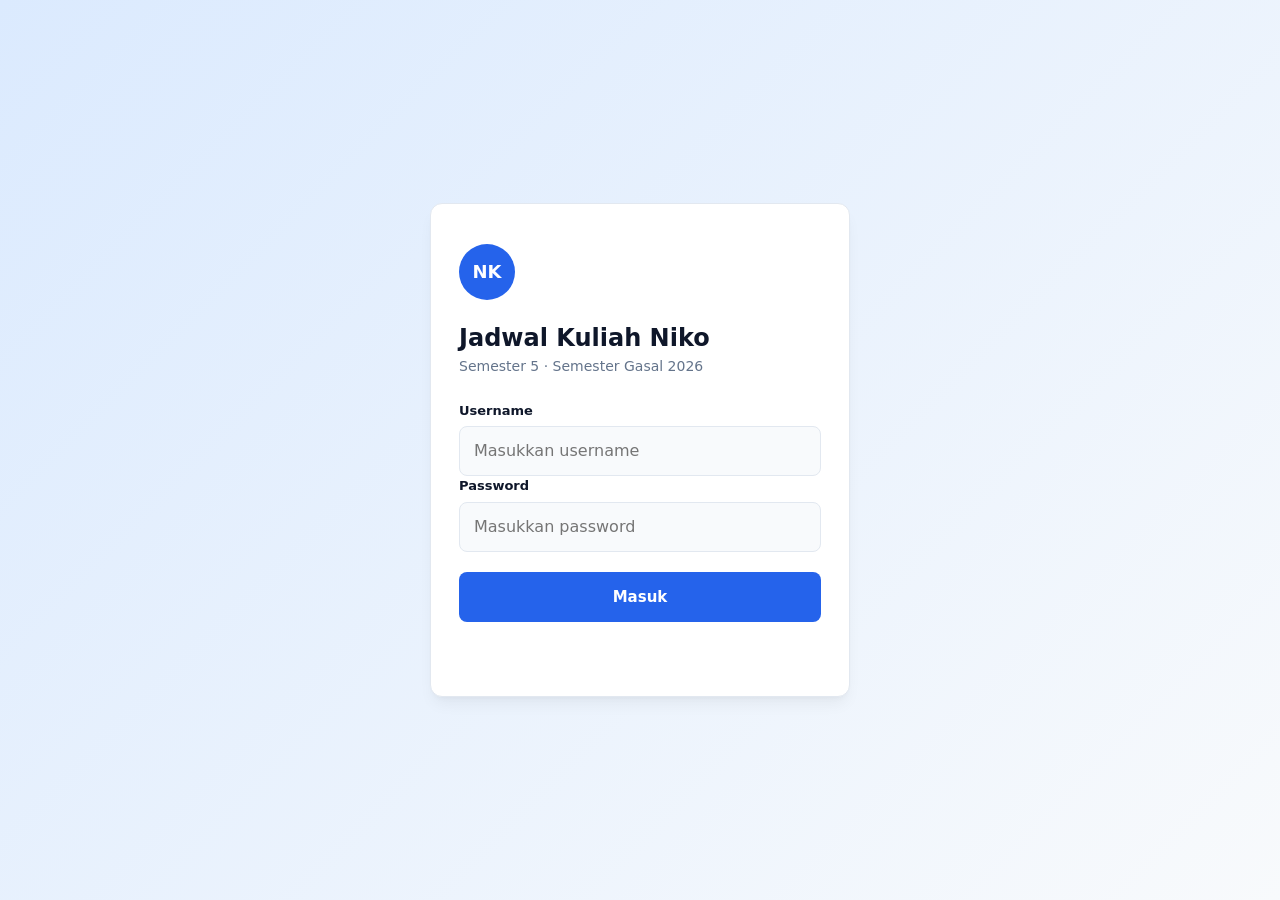
==== pages/dashboard.html @ 42f961af "Initial JadwalKuliah" ====
<!DOCTYPE html>
<html lang="id">
<head>
  <meta charset="UTF-8">
  <meta name="viewport" content="width=device-width, initial-scale=1.0">
  <title>Beranda - Jadwal Kuliah Niko</title>
  <link rel="stylesheet" href="../css/style.css">
</head>
<body>
  <header class="mobile-header">
    <div class="brand">Jadwal Kuliah Niko</div>
    <button class="menu-btn" id="menuBtn" type="button" aria-label="Buka menu navigasi" aria-controls="sidebar" aria-expanded="false">Menu</button>
  </header>
  <div class="app-shell">
    <aside class="sidebar" id="sidebar" aria-label="Navigasi utama">
      <div class="brand">Jadwal Kuliah Niko</div>
      <nav>
        <a class="nav-link active" href="dashboard.html">Beranda</a>
        <a class="nav-link" href="jadwal.html">Jadwal</a>
        <a class="nav-link" href="matakuliah.html">Mata Kuliah</a>
        <a class="nav-link" href="profil.html">Profil</a>
      </nav>
      <div class="sidebar-footer">
        <button class="dark-toggle" id="darkToggle" type="button" aria-label="Aktifkan atau matikan dark mode">
          <span>Dark Mode</span>
          <div class="toggle-track"><div class="toggle-thumb"></div></div>
        </button>
        <button class="nav-link logout-link" data-logout>Logout</button>
      </div>
    </aside>
    <main class="content">
      <header class="topbar">
        <div>
          <h1>Selamat Datang, Nikolaus</h1>
          <p id="todayDate">Memuat tanggal...</p>
          <p id="liveClock" class="clock"></p>
        </div>
        <div class="avatar">NK</div>
      </header>

      <section class="dashboard-profile">
        <img class="dashboard-profile-photo" src="../assets/img/profile.jpg" alt="Foto profil Nikolaus Kuai">
        <div class="dashboard-profile-info">
          <p class="profile-kicker">Profil Mahasiswa</p>
          <h2>Nikolaus Kuai</h2>
          <p>241110056 · Informatika</p>
          <p>Fakultas Teknologi Informasi · Kelas 12D</p>
        </div>
        <a class="profile-link" href="profil.html">Lihat profil</a>
      </section>

      <section class="stats">
        <div class="stat"><strong>Nikolaus Kuai</strong><span>Nama</span></div>
        <div class="stat"><strong>5</strong><span>Semester</span></div>
        <div class="stat"><strong>12D</strong><span>Kelas</span></div>
        <div class="stat"><strong>8</strong><span>Total Mata Kuliah</span></div>
        <div class="stat"><strong>21</strong><span>Total SKS</span></div>
      </section>

      <section class="schedule-table-section">
        <div class="section-heading">
          <div>
            <h2>Jadwal Kuliah Semester 5</h2>
            <p class="section-caption">Delapan mata kuliah · Total 21 SKS</p>
          </div>
          <a class="text-link" href="jadwal.html">Lihat jadwal</a>
        </div>
        <div class="table-wrapper">
          <table class="schedule-table">
            <caption class="sr-only">Jadwal kuliah semester 5 Nikolaus Kuai</caption>
            <thead>
              <tr>
                <th scope="col">Hari</th>
                <th scope="col">Jam</th>
                <th scope="col">Kode</th>
                <th scope="col">Mata Kuliah</th>
                <th scope="col">SKS</th>
                <th scope="col">Kelas</th>
                <th scope="col">Ruang</th>
              </tr>
            </thead>
            <tbody>
              <tr><td>Senin</td><td>09:31 - 12:00</td><td>INF26052</td><td>Logika Fuzzy</td><td>3</td><td>12D</td><td>F204</td></tr>
              <tr><td>Selasa</td><td>12:01 - 14:30</td><td>INF26053</td><td>Analisis dan Perancangan Sistem</td><td>3</td><td>12D</td><td>MKRT-104</td></tr>
              <tr><td>Rabu</td><td>09:31 - 12:00</td><td>INF26035</td><td>Kalkulus</td><td>3</td><td>12D</td><td>F206</td></tr>
              <tr><td>Rabu</td><td>12:01 - 14:30</td><td>INF26054</td><td>Komputer Grafik</td><td>3</td><td>12D</td><td>F206</td></tr>
              <tr><td>Rabu</td><td>15:21 - 17:00</td><td>FTI26022</td><td>Komputer dan Masyarakat</td><td>2</td><td>12D</td><td>MKRT-206</td></tr>
              <tr><td>Kamis</td><td>07:51 - 09:30</td><td>INF26055</td><td>Metodologi Riset Teknologi Informasi</td><td>2</td><td>12D</td><td>MKRT-301</td></tr>
              <tr><td>Kamis</td><td>15:21 - 17:00</td><td>INF26042</td><td>Sistem Operasi</td><td>2</td><td>12D</td><td>MKRT-301</td></tr>
              <tr><td>Jumat</td><td>14:31 - 17:00</td><td>INF26056</td><td>Deep Learning</td><td>3</td><td>12D</td><td>MKRT-301</td></tr>
            </tbody>
          </table>
        </div>
      </section>

      <section>
        <div class="section-heading"><h2>Jadwal Hari Ini</h2></div>
        <div id="todaySchedule"></div>
      </section>

      <section class="dashboard-next-section">
        <div class="section-heading"><h2>Kuliah Berikutnya</h2></div>
        <div id="nextClass"></div>
      </section>
    </main>
  </div>
  <div class="overlay" id="overlay"></div>
  <nav class="bottom-nav" aria-label="Navigasi mobile">
    <div class="bottom-nav-inner">
      <a href="dashboard.html" class="active"><span>Beranda</span></a>
      <a href="jadwal.html"><span>Jadwal</span></a>
      <a href="matakuliah.html"><span>Matkul</span></a>
      <a href="profil.html"><span>Profil</span></a>
    </div>
  </nav>
  <script src="../js/app.js"></script>
  <script src="../js/jadwal.js"></script>
  <script>
    initPage('dashboard');
    renderDashboard();
  </script>
</body>
</html>
---- css/style.css ----
:root {
  --primary: #2563eb;
  --primary-dark: #1d4ed8;
  --primary-light: #dbeafe;
  --bg: #f8fafc;
  --surface: #ffffff;
  --text: #0f172a;
  --text-muted: #64748b;
  --border: #e2e8f0;
  --shadow: 0 4px 6px -1px rgba(0,0,0,.05), 0 2px 4px -2px rgba(0,0,0,.05);
  --shadow-lg: 0 10px 15px -3px rgba(0,0,0,.05), 0 4px 6px -4px rgba(0,0,0,.05);
  --radius: 12px;
  --radius-sm: 8px;
}

body.dark {
  --bg: #0f172a;
  --surface: #1e293b;
  --text: #f1f5f9;
  --text-muted: #94a3b8;
  --border: #334155;
  --shadow: 0 4px 6px -1px rgba(0,0,0,.3);
  --shadow-lg: 0 10px 15px -3px rgba(0,0,0,.3);
}

* { box-sizing: border-box; margin: 0; padding: 0; }
html { overflow-x: hidden; }
body { font-family: system-ui, -apple-system, 'Segoe UI', Roboto, sans-serif; background: var(--bg); color: var(--text); line-height: 1.5; transition: background .3s, color .3s; }
a { color: inherit; text-decoration: none; }
button { font: inherit; cursor: pointer; border: none; background: none; }
input { font: inherit; }
img { max-width: 100%; }
:focus-visible { outline: 3px solid var(--primary); outline-offset: 3px; }
.sr-only { position: absolute; width: 1px; height: 1px; padding: 0; margin: -1px; overflow: hidden; clip: rect(0, 0, 0, 0); white-space: nowrap; border: 0; }

.login-page { min-height: 100vh; display: grid; place-items: center; padding: 24px; background: linear-gradient(135deg, var(--primary-light), var(--bg)); }
.login-shell { width: min(420px, 100%); }
.login-card { background: var(--surface); padding: 40px 28px; border-radius: var(--radius); box-shadow: var(--shadow-lg); border: 1px solid var(--border); }
.brand-mark { width: 56px; height: 56px; display: grid; place-items: center; margin-bottom: 20px; background: var(--primary); color: white; border-radius: 50%; font-weight: 700; font-size: 18px; }
.login-card h2 { font-size: 28px; font-weight: 600; margin-bottom: 6px; }
.login-card .muted { color: var(--text-muted); font-size: 14px; margin-bottom: 24px; }
.login-card label { display: block; font-size: 13px; font-weight: 600; margin-bottom: 6px; color: var(--text); }
.login-card input { width: 100%; padding: 12px 14px; border: 1px solid var(--border); border-radius: var(--radius-sm); background: var(--bg); color: var(--text); outline: none; transition: border-color .2s, box-shadow .2s; }
.login-card input:focus { border-color: var(--primary); box-shadow: 0 0 0 3px rgba(37,99,235,.15); }
.button-primary { width: 100%; margin-top: 20px; padding: 14px; background: var(--primary); color: white; border-radius: var(--radius-sm); font-weight: 600; font-size: 15px; transition: background .2s; }
.button-primary:hover { background: var(--primary-dark); }
.form-message { min-height: 20px; margin-top: 14px; font-size: 13px; text-align: center; }

.app-shell { min-height: 100vh; display: block; }
.sidebar { display: flex; flex-direction: column; padding: 24px 16px; background: var(--primary-dark); color: white; position: fixed; inset: 0 auto 0 0; width: 260px; z-index: 100; transform: translateX(0); transition: transform .3s; }
.sidebar.open { transform: translateX(0); }
.sidebar .brand { font-size: 20px; font-weight: 700; margin-bottom: 32px; padding: 0 12px; }
.sidebar nav { display: grid; gap: 4px; flex: 1; }
.nav-link { display: flex; align-items: center; gap: 10px; padding: 12px 14px; border-radius: var(--radius-sm); color: rgba(255,255,255,.75); font-size: 14px; font-weight: 500; transition: background .2s, color .2s; }
.nav-link:hover, .nav-link.active { background: rgba(255,255,255,.2); color: white; }
.sidebar-footer { padding: 14px 12px; border-top: 1px solid rgba(255,255,255,.2); font-size: 12px; color: rgba(255,255,255,.82); }
.sidebar-footer button { color: rgba(255,255,255,.75); font-size: 14px; text-align: left; padding: 0; }
.sidebar-footer button:hover { color: white; }
.logout-link { margin-top: 10px; }

.mobile-header { display: none; align-items: center; justify-content: space-between; padding: 16px 20px; background: var(--primary-dark); color: white; position: sticky; top: 0; z-index: 90; }
.mobile-header .brand { font-weight: 700; font-size: 16px; }
.menu-btn { color: white; font-size: 16px; font-weight: 600; padding: 8px 10px; border: 1px solid rgba(255,255,255,.35); border-radius: var(--radius-sm); }

.bottom-nav { display: none; position: fixed; bottom: 0; left: 0; right: 0; background: var(--surface); border-top: 1px solid var(--border); z-index: 90; padding: 8px 0 calc(8px + env(safe-area-inset-bottom)); }
.bottom-nav-inner { display: flex; justify-content: space-around; }
.bottom-nav a { display: flex; flex-direction: column; align-items: center; gap: 2px; padding: 6px 10px; color: var(--text-muted); font-size: 11px; font-weight: 500; border-radius: var(--radius-sm); transition: color .2s; }
.bottom-nav a.active, .bottom-nav a:hover { color: var(--primary); }
.bottom-nav .icon { font-size: 20px; line-height: 1; }

.content { width: calc(100% - 260px); max-width: 1240px; margin: 0 0 0 260px; padding: 32px clamp(20px, 4vw, 48px) 100px; }
.topbar { display: flex; justify-content: space-between; align-items: flex-start; margin-bottom: 28px; gap: 16px; }
.topbar h1 { font-size: clamp(26px, 3vw, 40px); font-weight: 700; line-height: 1.2; overflow-wrap: anywhere; }
.topbar p { color: var(--text-muted); font-size: 14px; margin-top: 4px; }
.avatar { width: 40px; height: 40px; display: grid; place-items: center; background: var(--primary); color: white; border-radius: 50%; font-weight: 600; font-size: 13px; flex-shrink: 0; }

.stats { display: grid; grid-template-columns: repeat(2, 1fr); gap: 12px; margin-bottom: 28px; }
.stat { padding: 20px; background: var(--surface); border-radius: var(--radius); border: 1px solid var(--border); box-shadow: var(--shadow); }
.stat strong { display: block; font-size: 28px; font-weight: 700; color: var(--primary); }
.stat span { font-size: 13px; color: var(--text-muted); margin-top: 2px; }

.dashboard-profile { display: grid; grid-template-columns: 88px 1fr auto; gap: 18px; align-items: center; padding: 20px; margin-bottom: 20px; background: linear-gradient(110deg, var(--surface), var(--primary-light)); border: 1px solid var(--border); border-radius: var(--radius); box-shadow: var(--shadow); }
.dashboard-profile-photo { width: 88px; height: 88px; border: 3px solid var(--surface); border-radius: 50%; object-fit: cover; box-shadow: var(--shadow); }
.dashboard-profile-info h2 { margin: 2px 0 5px; font-size: 24px; }
.dashboard-profile-info p { color: var(--text-muted); font-size: 13px; }
.dashboard-profile-info .profile-kicker { color: var(--primary); font-size: 11px; font-weight: 700; letter-spacing: .08em; text-transform: uppercase; }
.profile-link, .text-link { color: var(--primary); font-size: 13px; font-weight: 700; }
.profile-link:hover, .text-link:hover { color: var(--primary-dark); text-decoration: underline; }
.schedule-table-section { margin-bottom: 30px; }
.section-caption { margin-top: 4px; color: var(--text-muted); font-size: 13px; }
.table-wrapper { overflow-x: auto; background: var(--surface); border: 1px solid var(--border); border-radius: var(--radius); box-shadow: var(--shadow); }
.schedule-table { width: 100%; min-width: 780px; border-collapse: collapse; text-align: left; }
.schedule-table th, .schedule-table td { padding: 14px 16px; border-bottom: 1px solid var(--border); font-size: 13px; white-space: nowrap; }
.schedule-table th { color: var(--text-muted); background: var(--bg); font-size: 11px; letter-spacing: .05em; text-transform: uppercase; }
.schedule-table td:first-child, .schedule-table td:nth-child(4) { color: var(--text); font-weight: 600; }
.schedule-table td:nth-child(3) { color: var(--primary); font-weight: 600; }
.schedule-table tbody tr:last-child td { border-bottom: 0; }
.schedule-table tbody tr:hover { background: var(--primary-light); }

.section-heading { display: flex; justify-content: space-between; align-items: center; margin-bottom: 14px; }
.section-heading h2 { font-size: 22px; font-weight: 700; }
.section-heading .date { font-size: 13px; color: var(--text-muted); }

.schedule-list { display: grid; gap: 10px; margin-bottom: 28px; }
.schedule-row { display: grid; grid-template-columns: 80px 1fr auto; gap: 14px; align-items: center; padding: 16px; background: var(--surface); border-radius: var(--radius); border: 1px solid var(--border); border-left: 4px solid var(--primary); }
.schedule-row .time { font-size: 12px; font-weight: 600; color: var(--text-muted); }
.schedule-row h3 { font-size: 16px; font-weight: 600; margin-bottom: 2px; }
.schedule-row p { font-size: 13px; color: var(--text-muted); }
.badge { padding: 5px 10px; border-radius: 20px; font-size: 11px; font-weight: 600; background: var(--primary-light); color: var(--primary); white-space: nowrap; }

.next-class { background: var(--surface); border-radius: var(--radius); border: 1px solid var(--border); padding: 20px; box-shadow: var(--shadow); }
.next-class h3 { font-size: 16px; font-weight: 600; margin-bottom: 12px; }
.next-class-item { display: flex; flex-direction: column; gap: 6px; }
.next-class-item .name { font-size: 18px; font-weight: 700; }
.next-class-item .meta { font-size: 14px; color: var(--text-muted); }
.next-class-item .countdown { font-size: 24px; font-weight: 700; color: var(--primary); margin-top: 8px; }
.no-class { text-align: center; padding: 32px; color: var(--text-muted); font-size: 15px; }

.course-grid { display: grid; grid-template-columns: repeat(auto-fill, minmax(260px, 1fr)); gap: 14px; }
.course-card { padding: 20px; background: var(--surface); border-radius: var(--radius); border: 1px solid var(--border); border-bottom: 3px solid var(--primary); box-shadow: var(--shadow); transition: transform .2s, box-shadow .2s; }
.course-card:hover { transform: translateY(-2px); box-shadow: var(--shadow-lg); }
.course-card h3 { font-size: 16px; font-weight: 600; margin-bottom: 12px; }
.course-card p { font-size: 13px; color: var(--text-muted); margin-bottom: 4px; }
.course-card .code { display: inline-block; font-size: 11px; font-weight: 600; padding: 3px 8px; border-radius: 4px; background: var(--primary-light); color: var(--primary); margin-bottom: 10px; }
.course-card .sks { font-weight: 600; color: var(--text); }

.filter-bar { display: flex; gap: 8px; flex-wrap: wrap; margin-bottom: 20px; }
.filter-btn { padding: 8px 16px; border-radius: 20px; font-size: 13px; font-weight: 600; background: var(--surface); border: 1px solid var(--border); color: var(--text-muted); transition: all .2s; }
.filter-btn.active { background: var(--primary); color: white; border-color: var(--primary); }
.filter-btn:hover:not(.active) { border-color: var(--primary); color: var(--primary); }

.profile-panel { display: grid; grid-template-columns: 1fr; gap: 20px; background: var(--surface); border-radius: var(--radius); border: 1px solid var(--border); padding: 24px; box-shadow: var(--shadow); }
.profile-photo { width: 120px; height: 120px; border-radius: 50%; object-fit: cover; margin: 0 auto; display: block; border: 3px solid var(--primary-light); }
.profile-panel h2 { text-align: center; font-size: 22px; font-weight: 700; margin-bottom: 20px; }
.profile-details { display: grid; grid-template-columns: repeat(2, 1fr); gap: 16px; }
.profile-details > div { padding: 12px; background: var(--bg); border-radius: var(--radius-sm); }
.profile-details strong { display: block; font-size: 11px; font-weight: 600; text-transform: uppercase; letter-spacing: .04em; color: var(--text-muted); margin-bottom: 4px; }
.profile-details span { font-size: 14px; font-weight: 500; }

.dark-toggle { position: relative; display: flex; align-items: center; gap: 8px; font-size: 13px; color: rgba(255,255,255,.9); padding: 8px 12px; border-radius: var(--radius-sm); cursor: pointer; width: 100%; text-align: left; }
.dark-toggle:hover { background: rgba(255,255,255,.08); color: white; }
.toggle-track { width: 36px; height: 20px; background: rgba(255,255,255,.2); border-radius: 20px; position: relative; transition: background .2s; }
.toggle-thumb { width: 16px; height: 16px; background: white; border-radius: 50%; position: absolute; top: 2px; left: 2px; transition: transform .2s; }
.dark .toggle-track { background: rgba(0,0,0,.3); }
.dark .toggle-thumb { transform: translateX(16px); }

.overlay { display: none; position: fixed; inset: 0; background: rgba(0,0,0,.4); z-index: 95; }
.overlay.active { display: block; }

.dashboard-grid { display: grid; grid-template-columns: minmax(0, 1.35fr) minmax(260px, .65fr); gap: 24px; align-items: start; }
.dashboard-next-section { margin-top: 28px; }
.clock { color: var(--primary) !important; font-size: 13px !important; margin-top: 2px !important; }
.schedule-card { padding: 18px; background: var(--surface); border: 1px solid var(--border); border-left: 4px solid var(--primary); border-radius: var(--radius); box-shadow: var(--shadow); }
.schedule-card-top { display: flex; justify-content: space-between; gap: 12px; margin-bottom: 12px; }
.day-label, .course-code { color: var(--primary); font-size: 12px; font-weight: 700; }
.schedule-card h3 { margin-bottom: 8px; font-size: 18px; }
.schedule-meta { display: flex; flex-wrap: wrap; gap: 8px 14px; margin-top: 14px; color: var(--text-muted); font-size: 12px; }
.schedule-meta span + span { border-left: 1px solid var(--border); padding-left: 14px; }
.next-class h2 { margin-bottom: 18px; font-size: 22px; }
.profile-panel .profile-photo { background: var(--surface); }

@media (prefers-reduced-motion: reduce) {
  *, *::before, *::after { scroll-behavior: auto !important; transition-duration: .01ms !important; animation-duration: .01ms !important; animation-iteration-count: 1 !important; }
}

@media (max-width: 768px) {
  .app-shell { display: block; }
  .sidebar { transform: translateX(-100%); }
  .sidebar.open { transform: translateX(0); }
  .mobile-header { display: flex; }
  .bottom-nav { display: block; }
  .content { width: 100%; margin: 0; padding: 24px 16px 100px; }
  .topbar { margin-bottom: 22px; }
  .topbar h1 { max-width: calc(100vw - 90px); font-size: clamp(24px, 7vw, 34px); }
  .topbar p { overflow-wrap: anywhere; }
  .stats { grid-template-columns: 1fr; }
  .schedule-row { grid-template-columns: 70px 1fr; }
  .schedule-row .badge { grid-column: 2; justify-self: start; margin-top: 6px; }
  .profile-details { grid-template-columns: 1fr; }
  .course-grid { grid-template-columns: 1fr; }
  .filter-bar { overflow-x: auto; flex-wrap: nowrap; padding-bottom: 4px; }
  .filter-btn { white-space: nowrap; }
  .dashboard-grid { grid-template-columns: 1fr; }
  .schedule-meta span + span { border-left: 0; padding-left: 0; }
  .dashboard-profile { grid-template-columns: 64px 1fr; gap: 12px; padding: 16px; }
  .dashboard-profile-photo { width: 64px; height: 64px; }
  .dashboard-profile-info h2 { font-size: 19px; }
  .dashboard-profile-info { min-width: 0; }
  .dashboard-profile-info p { overflow-wrap: anywhere; }
  .profile-link { grid-column: 2; }
  .section-heading { align-items: flex-start; gap: 10px; }
  .text-link { white-space: nowrap; }
  .profile-panel { padding: 18px; }
  .profile-details span { overflow-wrap: anywhere; }
}

@media (min-width: 769px) {
  .profile-panel { grid-template-columns: 140px 1fr; align-items: start; }
  .profile-panel h2 { text-align: left; }
  .profile-photo { margin: 0; }
}

@media (max-width: 480px) {
  .login-page { padding: 16px; }
  .login-card { padding: 28px 20px; }
  .login-card h1 { font-size: 26px; line-height: 1.2; overflow-wrap: anywhere; }
  .brand-mark { margin-bottom: 16px; }
  .content { padding-left: 12px; padding-right: 12px; }
  .mobile-header { padding: 14px 12px; }
  .mobile-header strong { max-width: 70%; overflow-wrap: anywhere; }
  .schedule-row { grid-template-columns: 1fr; gap: 8px; }
  .schedule-row .badge { grid-column: auto; }
  .schedule-card-top { align-items: flex-start; flex-direction: column; gap: 4px; }
  .dashboard-profile { grid-template-columns: 56px 1fr; }
  .dashboard-profile-photo { width: 56px; height: 56px; }
  .dashboard-profile-info h2 { font-size: 17px; }
  .dashboard-profile-info p { font-size: 12px; }
  .profile-link { grid-column: 1 / -1; }
  .section-heading h2 { font-size: 19px; }
  .section-caption { font-size: 12px; }
  .text-link { font-size: 12px; }
  .stat { padding: 16px; }
  .stat strong { font-size: 24px; overflow-wrap: anywhere; }
  .profile-panel { padding: 16px; }
  .profile-panel h2 { font-size: 19px; }
}
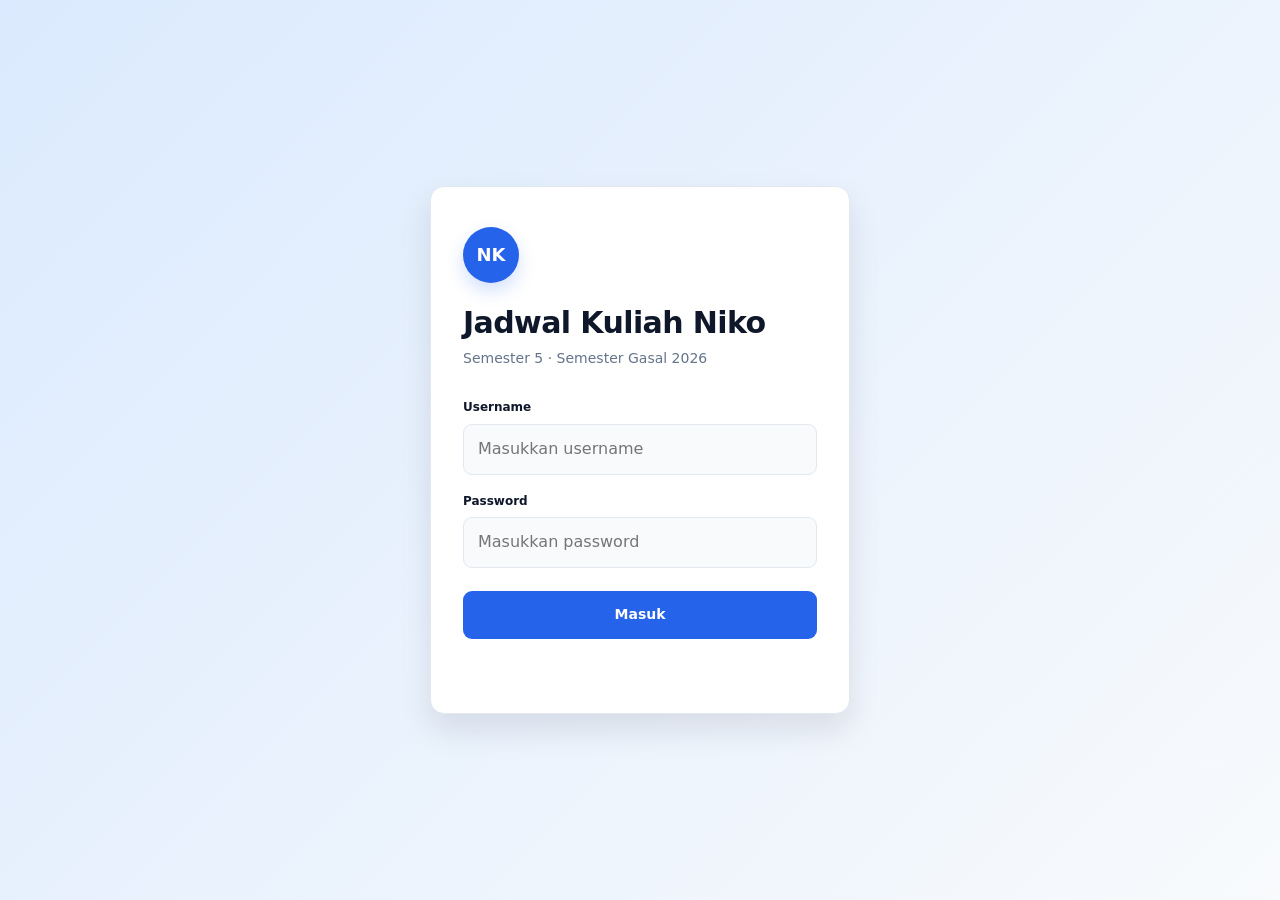
==== commit 90bcd7d9: "Rapikan tampilan website" ====
--- a/pages/dashboard.html
+++ b/pages/dashboard.html
@@ -55,6 +55,16 @@
         <div class="stat"><strong>12D</strong><span>Kelas</span></div>
         <div class="stat"><strong>8</strong><span>Total Mata Kuliah</span></div>
         <div class="stat"><strong>21</strong><span>Total SKS</span></div>
+      </section>
+
+      <section class="course-statistics" aria-labelledby="courseStatisticsTitle">
+        <div class="section-heading">
+          <div>
+            <h2 id="courseStatisticsTitle">Statistik Kuliah</h2>
+            <p class="section-caption">Ringkasan otomatis dari jadwal semester 5</p>
+          </div>
+        </div>
+        <div class="course-statistics-grid" id="courseStatistics"></div>
       </section>
 
       <section class="schedule-table-section">
@@ -118,6 +128,7 @@
   <script>
     initPage('dashboard');
     renderDashboard();
+    renderCourseStatistics();
   </script>
 </body>
 </html>
--- a/css/style.css
+++ b/css/style.css
@@ -7,10 +7,11 @@
   --text: #0f172a;
   --text-muted: #64748b;
   --border: #e2e8f0;
-  --shadow: 0 4px 6px -1px rgba(0,0,0,.05), 0 2px 4px -2px rgba(0,0,0,.05);
-  --shadow-lg: 0 10px 15px -3px rgba(0,0,0,.05), 0 4px 6px -4px rgba(0,0,0,.05);
-  --radius: 12px;
-  --radius-sm: 8px;
+  --shadow: 0 8px 24px rgba(15, 23, 42, .06);
+  --shadow-lg: 0 16px 32px rgba(15, 23, 42, .1);
+  --radius: 14px;
+  --radius-sm: 9px;
+  --content-gap: 28px;
 }
 
 body.dark {
@@ -25,7 +26,7 @@
 
 * { box-sizing: border-box; margin: 0; padding: 0; }
 html { overflow-x: hidden; }
-body { font-family: system-ui, -apple-system, 'Segoe UI', Roboto, sans-serif; background: var(--bg); color: var(--text); line-height: 1.5; transition: background .3s, color .3s; }
+body { font-family: system-ui, -apple-system, 'Segoe UI', Roboto, sans-serif; background: var(--bg); color: var(--text); line-height: 1.55; transition: background .3s, color .3s; }
 a { color: inherit; text-decoration: none; }
 button { font: inherit; cursor: pointer; border: none; background: none; }
 input { font: inherit; }
@@ -35,74 +36,89 @@
 
 .login-page { min-height: 100vh; display: grid; place-items: center; padding: 24px; background: linear-gradient(135deg, var(--primary-light), var(--bg)); }
 .login-shell { width: min(420px, 100%); }
-.login-card { background: var(--surface); padding: 40px 28px; border-radius: var(--radius); box-shadow: var(--shadow-lg); border: 1px solid var(--border); }
-.brand-mark { width: 56px; height: 56px; display: grid; place-items: center; margin-bottom: 20px; background: var(--primary); color: white; border-radius: 50%; font-weight: 700; font-size: 18px; }
-.login-card h2 { font-size: 28px; font-weight: 600; margin-bottom: 6px; }
-.login-card .muted { color: var(--text-muted); font-size: 14px; margin-bottom: 24px; }
-.login-card label { display: block; font-size: 13px; font-weight: 600; margin-bottom: 6px; color: var(--text); }
+.login-card { background: var(--surface); padding: 40px 32px; border-radius: var(--radius); box-shadow: var(--shadow-lg); border: 1px solid var(--border); }
+.brand-mark { width: 56px; height: 56px; display: grid; place-items: center; margin-bottom: 22px; background: var(--primary); color: white; border-radius: 50%; font-weight: 700; font-size: 18px; box-shadow: 0 8px 18px rgba(37, 99, 235, .2); }
+.login-card h1 { font-size: 30px; line-height: 1.2; letter-spacing: -.02em; margin-bottom: 7px; }
+.login-card .muted { color: var(--text-muted); font-size: 14px; margin-bottom: 28px; }
+.login-card label { display: block; font-size: 12px; font-weight: 700; margin: 0 0 7px; color: var(--text); }
+.login-card label + input { margin-bottom: 17px; }
 .login-card input { width: 100%; padding: 12px 14px; border: 1px solid var(--border); border-radius: var(--radius-sm); background: var(--bg); color: var(--text); outline: none; transition: border-color .2s, box-shadow .2s; }
 .login-card input:focus { border-color: var(--primary); box-shadow: 0 0 0 3px rgba(37,99,235,.15); }
-.button-primary { width: 100%; margin-top: 20px; padding: 14px; background: var(--primary); color: white; border-radius: var(--radius-sm); font-weight: 600; font-size: 15px; transition: background .2s; }
+.button-primary { width: 100%; margin-top: 6px; padding: 13px 14px; background: var(--primary); color: white; border-radius: var(--radius-sm); font-weight: 700; font-size: 14px; transition: background .2s, transform .2s, box-shadow .2s; }
 .button-primary:hover { background: var(--primary-dark); }
 .form-message { min-height: 20px; margin-top: 14px; font-size: 13px; text-align: center; }
 
 .app-shell { min-height: 100vh; display: block; }
-.sidebar { display: flex; flex-direction: column; padding: 24px 16px; background: var(--primary-dark); color: white; position: fixed; inset: 0 auto 0 0; width: 260px; z-index: 100; transform: translateX(0); transition: transform .3s; }
+.sidebar { display: flex; flex-direction: column; padding: 28px 14px 18px; background: var(--primary-dark); color: white; position: fixed; inset: 0 auto 0 0; width: 260px; z-index: 100; transform: translateX(0); transition: transform .3s; }
 .sidebar.open { transform: translateX(0); }
-.sidebar .brand { font-size: 20px; font-weight: 700; margin-bottom: 32px; padding: 0 12px; }
-.sidebar nav { display: grid; gap: 4px; flex: 1; }
-.nav-link { display: flex; align-items: center; gap: 10px; padding: 12px 14px; border-radius: var(--radius-sm); color: rgba(255,255,255,.75); font-size: 14px; font-weight: 500; transition: background .2s, color .2s; }
+.sidebar .brand { font-size: 19px; letter-spacing: -.01em; font-weight: 750; margin-bottom: 34px; padding: 0 14px; }
+.sidebar nav { display: grid; align-content: start; gap: 5px; flex: 1; }
+.nav-link { display: flex; align-items: center; gap: 10px; padding: 11px 14px; border-radius: var(--radius-sm); color: rgba(255,255,255,.75); font-size: 14px; font-weight: 600; transition: background .2s, color .2s, transform .2s; }
 .nav-link:hover, .nav-link.active { background: rgba(255,255,255,.2); color: white; }
-.sidebar-footer { padding: 14px 12px; border-top: 1px solid rgba(255,255,255,.2); font-size: 12px; color: rgba(255,255,255,.82); }
+.sidebar-footer { padding: 16px 10px 0; border-top: 1px solid rgba(255,255,255,.2); font-size: 12px; color: rgba(255,255,255,.82); }
 .sidebar-footer button { color: rgba(255,255,255,.75); font-size: 14px; text-align: left; padding: 0; }
 .sidebar-footer button:hover { color: white; }
 .logout-link { margin-top: 10px; }
 
-.mobile-header { display: none; align-items: center; justify-content: space-between; padding: 16px 20px; background: var(--primary-dark); color: white; position: sticky; top: 0; z-index: 90; }
+.mobile-header { display: none; align-items: center; justify-content: space-between; padding: 15px 20px; background: var(--primary-dark); color: white; position: sticky; top: 0; z-index: 90; box-shadow: 0 4px 16px rgba(15, 23, 42, .12); }
 .mobile-header .brand { font-weight: 700; font-size: 16px; }
 .menu-btn { color: white; font-size: 16px; font-weight: 600; padding: 8px 10px; border: 1px solid rgba(255,255,255,.35); border-radius: var(--radius-sm); }
 
-.bottom-nav { display: none; position: fixed; bottom: 0; left: 0; right: 0; background: var(--surface); border-top: 1px solid var(--border); z-index: 90; padding: 8px 0 calc(8px + env(safe-area-inset-bottom)); }
+.bottom-nav { display: none; position: fixed; bottom: 0; left: 0; right: 0; background: var(--surface); border-top: 1px solid var(--border); z-index: 90; padding: 7px 0 calc(7px + env(safe-area-inset-bottom)); box-shadow: 0 -6px 18px rgba(15, 23, 42, .07); }
 .bottom-nav-inner { display: flex; justify-content: space-around; }
 .bottom-nav a { display: flex; flex-direction: column; align-items: center; gap: 2px; padding: 6px 10px; color: var(--text-muted); font-size: 11px; font-weight: 500; border-radius: var(--radius-sm); transition: color .2s; }
 .bottom-nav a.active, .bottom-nav a:hover { color: var(--primary); }
 .bottom-nav .icon { font-size: 20px; line-height: 1; }
 
-.content { width: calc(100% - 260px); max-width: 1240px; margin: 0 0 0 260px; padding: 32px clamp(20px, 4vw, 48px) 100px; }
-.topbar { display: flex; justify-content: space-between; align-items: flex-start; margin-bottom: 28px; gap: 16px; }
-.topbar h1 { font-size: clamp(26px, 3vw, 40px); font-weight: 700; line-height: 1.2; overflow-wrap: anywhere; }
-.topbar p { color: var(--text-muted); font-size: 14px; margin-top: 4px; }
+.content { width: calc(100% - 260px); max-width: 1440px; min-width: 0; margin: 0 0 0 260px; padding: 36px clamp(24px, 4vw, 56px) 96px; }
+.topbar { display: flex; justify-content: space-between; align-items: flex-start; margin-bottom: 32px; gap: 20px; }
+.topbar h1 { font-size: clamp(28px, 3vw, 40px); font-weight: 750; letter-spacing: -.025em; line-height: 1.15; overflow-wrap: anywhere; }
+.topbar p { color: var(--text-muted); font-size: 14px; margin-top: 6px; }
 .avatar { width: 40px; height: 40px; display: grid; place-items: center; background: var(--primary); color: white; border-radius: 50%; font-weight: 600; font-size: 13px; flex-shrink: 0; }
 
-.stats { display: grid; grid-template-columns: repeat(2, 1fr); gap: 12px; margin-bottom: 28px; }
-.stat { padding: 20px; background: var(--surface); border-radius: var(--radius); border: 1px solid var(--border); box-shadow: var(--shadow); }
-.stat strong { display: block; font-size: 28px; font-weight: 700; color: var(--primary); }
-.stat span { font-size: 13px; color: var(--text-muted); margin-top: 2px; }
-
-.dashboard-profile { display: grid; grid-template-columns: 88px 1fr auto; gap: 18px; align-items: center; padding: 20px; margin-bottom: 20px; background: linear-gradient(110deg, var(--surface), var(--primary-light)); border: 1px solid var(--border); border-radius: var(--radius); box-shadow: var(--shadow); }
+.stats { display: grid; grid-template-columns: repeat(5, minmax(0, 1fr)); gap: 14px; margin-bottom: var(--content-gap); }
+.stat { min-width: 0; padding: 18px 20px; background: var(--surface); border-radius: var(--radius); border: 1px solid var(--border); box-shadow: var(--shadow); }
+.stat strong { display: block; font-size: 25px; font-weight: 750; line-height: 1.25; color: var(--primary); overflow-wrap: anywhere; }
+.stat span { display: block; font-size: 12px; color: var(--text-muted); margin-top: 5px; }
+
+.course-statistics { margin-bottom: var(--content-gap); }
+.course-statistics-grid { display: grid; grid-template-columns: repeat(12, minmax(0, 1fr)); gap: 14px; }
+.course-stat-card { grid-column: span 3; min-width: 0; min-height: 142px; display: flex; flex-direction: column; justify-content: space-between; gap: 8px; padding: 20px; background: var(--surface); border: 1px solid var(--border); border-top: 3px solid var(--primary); border-radius: var(--radius); box-shadow: var(--shadow); transition: transform .2s, box-shadow .2s; }
+.course-stat-card:hover { transform: translateY(-2px); box-shadow: var(--shadow-lg); }
+.course-stat-card-wide { grid-column: span 6; }
+.course-stat-label { color: var(--text-muted); font-size: 12px; font-weight: 700; line-height: 1.35; }
+.course-stat-card strong { color: var(--primary); font-size: 24px; font-weight: 750; line-height: 1.25; overflow-wrap: anywhere; }
+.course-stat-card strong small { font-size: 14px; font-weight: 700; }
+.course-stat-detail { color: var(--text-muted); font-size: 12px; line-height: 1.45; overflow-wrap: anywhere; }
+
+.dashboard-profile { display: grid; grid-template-columns: 88px minmax(0, 1fr) auto; gap: 20px; align-items: center; padding: 22px; margin-bottom: 22px; background: linear-gradient(110deg, var(--surface), var(--primary-light)); border: 1px solid var(--border); border-radius: var(--radius); box-shadow: var(--shadow); }
 .dashboard-profile-photo { width: 88px; height: 88px; border: 3px solid var(--surface); border-radius: 50%; object-fit: cover; box-shadow: var(--shadow); }
-.dashboard-profile-info h2 { margin: 2px 0 5px; font-size: 24px; }
+.dashboard-profile-info h2 { margin: 2px 0 6px; font-size: 24px; line-height: 1.2; letter-spacing: -.015em; }
 .dashboard-profile-info p { color: var(--text-muted); font-size: 13px; }
 .dashboard-profile-info .profile-kicker { color: var(--primary); font-size: 11px; font-weight: 700; letter-spacing: .08em; text-transform: uppercase; }
 .profile-link, .text-link { color: var(--primary); font-size: 13px; font-weight: 700; }
 .profile-link:hover, .text-link:hover { color: var(--primary-dark); text-decoration: underline; }
-.schedule-table-section { margin-bottom: 30px; }
+.schedule-table-section { margin-bottom: 34px; }
 .section-caption { margin-top: 4px; color: var(--text-muted); font-size: 13px; }
 .table-wrapper { overflow-x: auto; background: var(--surface); border: 1px solid var(--border); border-radius: var(--radius); box-shadow: var(--shadow); }
-.schedule-table { width: 100%; min-width: 780px; border-collapse: collapse; text-align: left; }
-.schedule-table th, .schedule-table td { padding: 14px 16px; border-bottom: 1px solid var(--border); font-size: 13px; white-space: nowrap; }
-.schedule-table th { color: var(--text-muted); background: var(--bg); font-size: 11px; letter-spacing: .05em; text-transform: uppercase; }
+.schedule-table { width: 100%; min-width: 780px; border-collapse: separate; border-spacing: 0; text-align: left; }
+.schedule-table th, .schedule-table td { padding: 13px 16px; border-bottom: 1px solid var(--border); font-size: 13px; white-space: nowrap; }
+.schedule-table th { color: var(--text-muted); background: var(--bg); font-size: 11px; font-weight: 750; letter-spacing: .06em; text-transform: uppercase; }
+.schedule-table th:first-child { border-top-left-radius: var(--radius); }
+.schedule-table th:last-child { border-top-right-radius: var(--radius); }
 .schedule-table td:first-child, .schedule-table td:nth-child(4) { color: var(--text); font-weight: 600; }
 .schedule-table td:nth-child(3) { color: var(--primary); font-weight: 600; }
 .schedule-table tbody tr:last-child td { border-bottom: 0; }
+.schedule-table tbody tr:nth-child(even) { background: rgba(248, 250, 252, .7); }
 .schedule-table tbody tr:hover { background: var(--primary-light); }
-
-.section-heading { display: flex; justify-content: space-between; align-items: center; margin-bottom: 14px; }
-.section-heading h2 { font-size: 22px; font-weight: 700; }
+body.dark .schedule-table tbody tr:nth-child(even) { background: rgba(15, 23, 42, .18); }
+
+.section-heading { display: flex; justify-content: space-between; align-items: center; margin-bottom: 16px; gap: 16px; }
+.section-heading h2 { font-size: 21px; font-weight: 750; letter-spacing: -.015em; line-height: 1.25; }
 .section-heading .date { font-size: 13px; color: var(--text-muted); }
 
-.schedule-list { display: grid; gap: 10px; margin-bottom: 28px; }
-.schedule-row { display: grid; grid-template-columns: 80px 1fr auto; gap: 14px; align-items: center; padding: 16px; background: var(--surface); border-radius: var(--radius); border: 1px solid var(--border); border-left: 4px solid var(--primary); }
+.schedule-list { display: grid; gap: 12px; margin-bottom: 32px; }
+.schedule-row { display: grid; grid-template-columns: 92px minmax(0, 1fr) auto; gap: 18px; align-items: center; padding: 17px 18px; background: var(--surface); border-radius: var(--radius); border: 1px solid var(--border); border-left: 4px solid var(--primary); box-shadow: var(--shadow); }
 .schedule-row .time { font-size: 12px; font-weight: 600; color: var(--text-muted); }
 .schedule-row h3 { font-size: 16px; font-weight: 600; margin-bottom: 2px; }
 .schedule-row p { font-size: 13px; color: var(--text-muted); }
@@ -116,16 +132,16 @@
 .next-class-item .countdown { font-size: 24px; font-weight: 700; color: var(--primary); margin-top: 8px; }
 .no-class { text-align: center; padding: 32px; color: var(--text-muted); font-size: 15px; }
 
-.course-grid { display: grid; grid-template-columns: repeat(auto-fill, minmax(260px, 1fr)); gap: 14px; }
-.course-card { padding: 20px; background: var(--surface); border-radius: var(--radius); border: 1px solid var(--border); border-bottom: 3px solid var(--primary); box-shadow: var(--shadow); transition: transform .2s, box-shadow .2s; }
+.course-grid { display: grid; grid-template-columns: repeat(auto-fill, minmax(min(260px, 100%), 1fr)); gap: 16px; }
+.course-card { min-width: 0; padding: 20px; background: var(--surface); border-radius: var(--radius); border: 1px solid var(--border); border-bottom: 3px solid var(--primary); box-shadow: var(--shadow); transition: transform .2s, box-shadow .2s; }
 .course-card:hover { transform: translateY(-2px); box-shadow: var(--shadow-lg); }
 .course-card h3 { font-size: 16px; font-weight: 600; margin-bottom: 12px; }
 .course-card p { font-size: 13px; color: var(--text-muted); margin-bottom: 4px; }
 .course-card .code { display: inline-block; font-size: 11px; font-weight: 600; padding: 3px 8px; border-radius: 4px; background: var(--primary-light); color: var(--primary); margin-bottom: 10px; }
 .course-card .sks { font-weight: 600; color: var(--text); }
 
-.filter-bar { display: flex; gap: 8px; flex-wrap: wrap; margin-bottom: 20px; }
-.filter-btn { padding: 8px 16px; border-radius: 20px; font-size: 13px; font-weight: 600; background: var(--surface); border: 1px solid var(--border); color: var(--text-muted); transition: all .2s; }
+.filter-bar { display: flex; gap: 8px; flex-wrap: wrap; margin-bottom: 24px; }
+.filter-btn { padding: 9px 15px; border-radius: 20px; font-size: 12px; font-weight: 700; background: var(--surface); border: 1px solid var(--border); color: var(--text-muted); transition: all .2s; }
 .filter-btn.active { background: var(--primary); color: white; border-color: var(--primary); }
 .filter-btn:hover:not(.active) { border-color: var(--primary); color: var(--primary); }
 
@@ -163,6 +179,14 @@
   *, *::before, *::after { scroll-behavior: auto !important; transition-duration: .01ms !important; animation-duration: .01ms !important; animation-iteration-count: 1 !important; }
 }
 
+@media (max-width: 1100px) and (min-width: 769px) {
+  .content { padding-left: 28px; padding-right: 28px; }
+  .stats { grid-template-columns: repeat(3, minmax(0, 1fr)); }
+  .course-statistics-grid { grid-template-columns: repeat(2, minmax(0, 1fr)); }
+  .course-stat-card { grid-column: auto; }
+  .course-stat-card-wide { grid-column: span 2; }
+}
+
 @media (max-width: 768px) {
   .app-shell { display: block; }
   .sidebar { transform: translateX(-100%); }
@@ -174,6 +198,9 @@
   .topbar h1 { max-width: calc(100vw - 90px); font-size: clamp(24px, 7vw, 34px); }
   .topbar p { overflow-wrap: anywhere; }
   .stats { grid-template-columns: 1fr; }
+  .course-statistics-grid { grid-template-columns: repeat(2, minmax(0, 1fr)); }
+  .course-stat-card { grid-column: auto; }
+  .course-stat-card-wide { grid-column: span 2; }
   .schedule-row { grid-template-columns: 70px 1fr; }
   .schedule-row .badge { grid-column: 2; justify-self: start; margin-top: 6px; }
   .profile-details { grid-template-columns: 1fr; }
@@ -221,6 +248,10 @@
   .text-link { font-size: 12px; }
   .stat { padding: 16px; }
   .stat strong { font-size: 24px; overflow-wrap: anywhere; }
+  .course-statistics-grid { grid-template-columns: 1fr; }
+  .course-stat-card { grid-column: auto; }
+  .course-stat-card-wide { grid-column: auto; }
+  .course-stat-card { min-height: 116px; }
   .profile-panel { padding: 16px; }
   .profile-panel h2 { font-size: 19px; }
 }
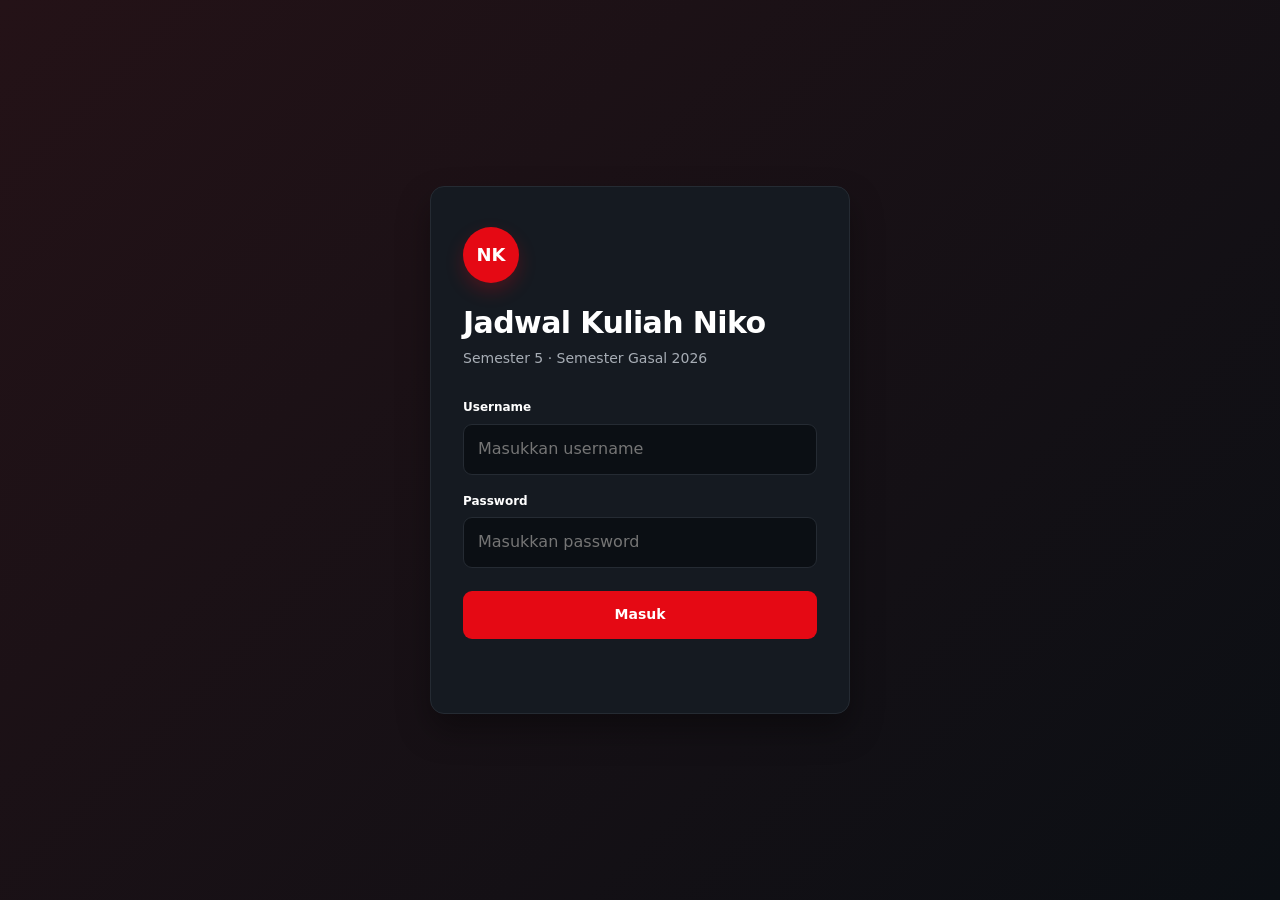
==== commit 352d4800: "Tambah fitur Biaya Kuliah" ====
--- a/pages/dashboard.html
+++ b/pages/dashboard.html
@@ -18,6 +18,7 @@
         <a class="nav-link active" href="dashboard.html">Beranda</a>
         <a class="nav-link" href="jadwal.html">Jadwal</a>
         <a class="nav-link" href="matakuliah.html">Mata Kuliah</a>
+        <a class="nav-link" href="biaya.html">Biaya Kuliah</a>
         <a class="nav-link" href="profil.html">Profil</a>
       </nav>
       <div class="sidebar-footer">
@@ -120,6 +121,7 @@
       <a href="dashboard.html" class="active"><span>Beranda</span></a>
       <a href="jadwal.html"><span>Jadwal</span></a>
       <a href="matakuliah.html"><span>Matkul</span></a>
+      <a href="biaya.html"><span>Biaya</span></a>
       <a href="profil.html"><span>Profil</span></a>
     </div>
   </nav>
--- a/css/style.css
+++ b/css/style.css
@@ -1,27 +1,35 @@
 :root {
-  --primary: #2563eb;
-  --primary-dark: #1d4ed8;
-  --primary-light: #dbeafe;
-  --bg: #f8fafc;
-  --surface: #ffffff;
-  --text: #0f172a;
-  --text-muted: #64748b;
-  --border: #e2e8f0;
-  --shadow: 0 8px 24px rgba(15, 23, 42, .06);
-  --shadow-lg: 0 16px 32px rgba(15, 23, 42, .1);
+  --primary: #e50914;
+  --primary-dark: #b30710;
+  --primary-light: #35141a;
+  --bg: #0b0f14;
+  --surface: #151a21;
+  --surface-dark: #10151b;
+  --sidebar: #11151b;
+  --text: #ffffff;
+  --text-muted: #a7adb5;
+  --border: #252b33;
+  --success: #22c55e;
+  --warning: #f59e0b;
+  --shadow: 0 8px 24px rgba(0, 0, 0, .24);
+  --shadow-lg: 0 16px 32px rgba(0, 0, 0, .34);
   --radius: 14px;
   --radius-sm: 9px;
   --content-gap: 28px;
 }
 
 body.dark {
-  --bg: #0f172a;
-  --surface: #1e293b;
-  --text: #f1f5f9;
-  --text-muted: #94a3b8;
-  --border: #334155;
-  --shadow: 0 4px 6px -1px rgba(0,0,0,.3);
-  --shadow-lg: 0 10px 15px -3px rgba(0,0,0,.3);
+  --bg: #0b0f14;
+  --surface: #151a21;
+  --surface-dark: #10151b;
+  --sidebar: #11151b;
+  --text: #ffffff;
+  --text-muted: #a7adb5;
+  --border: #252b33;
+  --success: #22c55e;
+  --warning: #f59e0b;
+  --shadow: 0 8px 24px rgba(0, 0, 0, .28);
+  --shadow-lg: 0 16px 32px rgba(0, 0, 0, .38);
 }
 
 * { box-sizing: border-box; margin: 0; padding: 0; }
@@ -34,37 +42,38 @@
 :focus-visible { outline: 3px solid var(--primary); outline-offset: 3px; }
 .sr-only { position: absolute; width: 1px; height: 1px; padding: 0; margin: -1px; overflow: hidden; clip: rect(0, 0, 0, 0); white-space: nowrap; border: 0; }
 
-.login-page { min-height: 100vh; display: grid; place-items: center; padding: 24px; background: linear-gradient(135deg, var(--primary-light), var(--bg)); }
+.login-page { min-height: 100vh; display: grid; place-items: center; padding: 24px; background: linear-gradient(135deg, #241217, var(--bg)); }
 .login-shell { width: min(420px, 100%); }
 .login-card { background: var(--surface); padding: 40px 32px; border-radius: var(--radius); box-shadow: var(--shadow-lg); border: 1px solid var(--border); }
-.brand-mark { width: 56px; height: 56px; display: grid; place-items: center; margin-bottom: 22px; background: var(--primary); color: white; border-radius: 50%; font-weight: 700; font-size: 18px; box-shadow: 0 8px 18px rgba(37, 99, 235, .2); }
+.brand-mark { width: 56px; height: 56px; display: grid; place-items: center; margin-bottom: 22px; background: var(--primary); color: white; border-radius: 50%; font-weight: 700; font-size: 18px; box-shadow: 0 8px 18px rgba(229, 9, 20, .24); }
 .login-card h1 { font-size: 30px; line-height: 1.2; letter-spacing: -.02em; margin-bottom: 7px; }
 .login-card .muted { color: var(--text-muted); font-size: 14px; margin-bottom: 28px; }
 .login-card label { display: block; font-size: 12px; font-weight: 700; margin: 0 0 7px; color: var(--text); }
 .login-card label + input { margin-bottom: 17px; }
 .login-card input { width: 100%; padding: 12px 14px; border: 1px solid var(--border); border-radius: var(--radius-sm); background: var(--bg); color: var(--text); outline: none; transition: border-color .2s, box-shadow .2s; }
-.login-card input:focus { border-color: var(--primary); box-shadow: 0 0 0 3px rgba(37,99,235,.15); }
+.login-card input:focus { border-color: var(--primary); box-shadow: 0 0 0 3px rgba(229, 9, 20, .2); }
 .button-primary { width: 100%; margin-top: 6px; padding: 13px 14px; background: var(--primary); color: white; border-radius: var(--radius-sm); font-weight: 700; font-size: 14px; transition: background .2s, transform .2s, box-shadow .2s; }
 .button-primary:hover { background: var(--primary-dark); }
 .form-message { min-height: 20px; margin-top: 14px; font-size: 13px; text-align: center; }
 
 .app-shell { min-height: 100vh; display: block; }
-.sidebar { display: flex; flex-direction: column; padding: 28px 14px 18px; background: var(--primary-dark); color: white; position: fixed; inset: 0 auto 0 0; width: 260px; z-index: 100; transform: translateX(0); transition: transform .3s; }
+.sidebar { display: flex; flex-direction: column; padding: 28px 14px 18px; background: var(--sidebar); color: white; position: fixed; inset: 0 auto 0 0; width: 260px; z-index: 100; transform: translateX(0); transition: transform .3s; }
 .sidebar.open { transform: translateX(0); }
 .sidebar .brand { font-size: 19px; letter-spacing: -.01em; font-weight: 750; margin-bottom: 34px; padding: 0 14px; }
 .sidebar nav { display: grid; align-content: start; gap: 5px; flex: 1; }
 .nav-link { display: flex; align-items: center; gap: 10px; padding: 11px 14px; border-radius: var(--radius-sm); color: rgba(255,255,255,.75); font-size: 14px; font-weight: 600; transition: background .2s, color .2s, transform .2s; }
-.nav-link:hover, .nav-link.active { background: rgba(255,255,255,.2); color: white; }
+.nav-link:hover { background: rgba(229, 9, 20, .12); color: white; }
+.nav-link.active { background: rgba(229, 9, 20, .2); color: white; box-shadow: inset 3px 0 0 var(--primary); }
 .sidebar-footer { padding: 16px 10px 0; border-top: 1px solid rgba(255,255,255,.2); font-size: 12px; color: rgba(255,255,255,.82); }
 .sidebar-footer button { color: rgba(255,255,255,.75); font-size: 14px; text-align: left; padding: 0; }
 .sidebar-footer button:hover { color: white; }
 .logout-link { margin-top: 10px; }
 
-.mobile-header { display: none; align-items: center; justify-content: space-between; padding: 15px 20px; background: var(--primary-dark); color: white; position: sticky; top: 0; z-index: 90; box-shadow: 0 4px 16px rgba(15, 23, 42, .12); }
+.mobile-header { display: none; align-items: center; justify-content: space-between; padding: 15px 20px; background: var(--sidebar); color: white; position: sticky; top: 0; z-index: 90; box-shadow: 0 4px 16px rgba(0, 0, 0, .3); }
 .mobile-header .brand { font-weight: 700; font-size: 16px; }
 .menu-btn { color: white; font-size: 16px; font-weight: 600; padding: 8px 10px; border: 1px solid rgba(255,255,255,.35); border-radius: var(--radius-sm); }
 
-.bottom-nav { display: none; position: fixed; bottom: 0; left: 0; right: 0; background: var(--surface); border-top: 1px solid var(--border); z-index: 90; padding: 7px 0 calc(7px + env(safe-area-inset-bottom)); box-shadow: 0 -6px 18px rgba(15, 23, 42, .07); }
+.bottom-nav { display: none; position: fixed; bottom: 0; left: 0; right: 0; background: var(--sidebar); border-top: 1px solid var(--border); z-index: 90; padding: 7px 0 calc(7px + env(safe-area-inset-bottom)); box-shadow: 0 -6px 18px rgba(0, 0, 0, .3); }
 .bottom-nav-inner { display: flex; justify-content: space-around; }
 .bottom-nav a { display: flex; flex-direction: column; align-items: center; gap: 2px; padding: 6px 10px; color: var(--text-muted); font-size: 11px; font-weight: 500; border-radius: var(--radius-sm); transition: color .2s; }
 .bottom-nav a.active, .bottom-nav a:hover { color: var(--primary); }
@@ -100,18 +109,18 @@
 .profile-link:hover, .text-link:hover { color: var(--primary-dark); text-decoration: underline; }
 .schedule-table-section { margin-bottom: 34px; }
 .section-caption { margin-top: 4px; color: var(--text-muted); font-size: 13px; }
-.table-wrapper { overflow-x: auto; background: var(--surface); border: 1px solid var(--border); border-radius: var(--radius); box-shadow: var(--shadow); }
+.table-wrapper { overflow-x: auto; background: var(--surface-dark); border: 1px solid var(--border); border-radius: var(--radius); box-shadow: var(--shadow); }
 .schedule-table { width: 100%; min-width: 780px; border-collapse: separate; border-spacing: 0; text-align: left; }
 .schedule-table th, .schedule-table td { padding: 13px 16px; border-bottom: 1px solid var(--border); font-size: 13px; white-space: nowrap; }
-.schedule-table th { color: var(--text-muted); background: var(--bg); font-size: 11px; font-weight: 750; letter-spacing: .06em; text-transform: uppercase; }
+.schedule-table th { color: var(--text-muted); background: var(--surface-dark); font-size: 11px; font-weight: 750; letter-spacing: .06em; text-transform: uppercase; }
 .schedule-table th:first-child { border-top-left-radius: var(--radius); }
 .schedule-table th:last-child { border-top-right-radius: var(--radius); }
 .schedule-table td:first-child, .schedule-table td:nth-child(4) { color: var(--text); font-weight: 600; }
 .schedule-table td:nth-child(3) { color: var(--primary); font-weight: 600; }
 .schedule-table tbody tr:last-child td { border-bottom: 0; }
-.schedule-table tbody tr:nth-child(even) { background: rgba(248, 250, 252, .7); }
-.schedule-table tbody tr:hover { background: var(--primary-light); }
-body.dark .schedule-table tbody tr:nth-child(even) { background: rgba(15, 23, 42, .18); }
+.schedule-table tbody tr:nth-child(even) { background: rgba(255, 255, 255, .025); }
+.schedule-table tbody tr:hover { background: rgba(229, 9, 20, .1); }
+body.dark .schedule-table tbody tr:nth-child(even) { background: rgba(255, 255, 255, .025); }
 
 .section-heading { display: flex; justify-content: space-between; align-items: center; margin-bottom: 16px; gap: 16px; }
 .section-heading h2 { font-size: 21px; font-weight: 750; letter-spacing: -.015em; line-height: 1.25; }
@@ -122,14 +131,18 @@
 .schedule-row .time { font-size: 12px; font-weight: 600; color: var(--text-muted); }
 .schedule-row h3 { font-size: 16px; font-weight: 600; margin-bottom: 2px; }
 .schedule-row p { font-size: 13px; color: var(--text-muted); }
-.badge { padding: 5px 10px; border-radius: 20px; font-size: 11px; font-weight: 600; background: var(--primary-light); color: var(--primary); white-space: nowrap; }
+.badge { padding: 5px 10px; border-radius: 20px; font-size: 11px; font-weight: 600; background: rgba(229, 9, 20, .14); color: #ff5a63; white-space: nowrap; }
 
 .next-class { background: var(--surface); border-radius: var(--radius); border: 1px solid var(--border); padding: 20px; box-shadow: var(--shadow); }
 .next-class h3 { font-size: 16px; font-weight: 600; margin-bottom: 12px; }
-.next-class-item { display: flex; flex-direction: column; gap: 6px; }
+.next-class-item { display: flex; flex-direction: column; align-items: flex-start; gap: 7px; padding: 2px 0; }
+.next-class-status { color: var(--primary); font-size: 11px; font-weight: 750; letter-spacing: .06em; text-transform: uppercase; }
 .next-class-item .name { font-size: 18px; font-weight: 700; }
 .next-class-item .meta { font-size: 14px; color: var(--text-muted); }
-.next-class-item .countdown { font-size: 24px; font-weight: 700; color: var(--primary); margin-top: 8px; }
+.next-class-item .countdown { font-size: 30px; font-weight: 750; color: var(--primary); letter-spacing: .02em; line-height: 1.15; margin-top: 8px; }
+.notification-button { margin-top: 8px; padding: 9px 13px; border: 1px solid var(--border); border-radius: var(--radius-sm); color: var(--primary); background: var(--surface); font-size: 12px; font-weight: 700; transition: background .2s, border-color .2s, color .2s; }
+.notification-button:hover:not(:disabled) { border-color: var(--primary); background: rgba(229, 9, 20, .12); }
+.notification-button:disabled { cursor: default; color: var(--text-muted); background: var(--bg); }
 .no-class { text-align: center; padding: 32px; color: var(--text-muted); font-size: 15px; }
 
 .course-grid { display: grid; grid-template-columns: repeat(auto-fill, minmax(min(260px, 100%), 1fr)); gap: 16px; }
@@ -137,7 +150,7 @@
 .course-card:hover { transform: translateY(-2px); box-shadow: var(--shadow-lg); }
 .course-card h3 { font-size: 16px; font-weight: 600; margin-bottom: 12px; }
 .course-card p { font-size: 13px; color: var(--text-muted); margin-bottom: 4px; }
-.course-card .code { display: inline-block; font-size: 11px; font-weight: 600; padding: 3px 8px; border-radius: 4px; background: var(--primary-light); color: var(--primary); margin-bottom: 10px; }
+.course-card .code { display: inline-block; font-size: 11px; font-weight: 600; padding: 3px 8px; border-radius: 4px; background: rgba(229, 9, 20, .14); color: #ff5a63; margin-bottom: 10px; }
 .course-card .sks { font-weight: 600; color: var(--text); }
 
 .filter-bar { display: flex; gap: 8px; flex-wrap: wrap; margin-bottom: 24px; }
@@ -154,13 +167,13 @@
 .profile-details span { font-size: 14px; font-weight: 500; }
 
 .dark-toggle { position: relative; display: flex; align-items: center; gap: 8px; font-size: 13px; color: rgba(255,255,255,.9); padding: 8px 12px; border-radius: var(--radius-sm); cursor: pointer; width: 100%; text-align: left; }
-.dark-toggle:hover { background: rgba(255,255,255,.08); color: white; }
+.dark-toggle:hover { background: rgba(229, 9, 20, .12); color: white; }
 .toggle-track { width: 36px; height: 20px; background: rgba(255,255,255,.2); border-radius: 20px; position: relative; transition: background .2s; }
 .toggle-thumb { width: 16px; height: 16px; background: white; border-radius: 50%; position: absolute; top: 2px; left: 2px; transition: transform .2s; }
 .dark .toggle-track { background: rgba(0,0,0,.3); }
 .dark .toggle-thumb { transform: translateX(16px); }
 
-.overlay { display: none; position: fixed; inset: 0; background: rgba(0,0,0,.4); z-index: 95; }
+.overlay { display: none; position: fixed; inset: 0; background: rgba(0, 0, 0, .68); z-index: 95; }
 .overlay.active { display: block; }
 
 .dashboard-grid { display: grid; grid-template-columns: minmax(0, 1.35fr) minmax(260px, .65fr); gap: 24px; align-items: start; }
@@ -174,6 +187,33 @@
 .schedule-meta span + span { border-left: 1px solid var(--border); padding-left: 14px; }
 .next-class h2 { margin-bottom: 18px; font-size: 22px; }
 .profile-panel .profile-photo { background: var(--surface); }
+
+.tuition-summary { display: flex; align-items: center; justify-content: space-between; gap: 18px; padding: 22px 24px; margin-bottom: var(--content-gap); background: var(--surface); border: 1px solid var(--border); border-left: 4px solid var(--primary); border-radius: var(--radius); box-shadow: var(--shadow); }
+.tuition-summary > div { min-width: 0; }
+.tuition-summary strong { display: block; margin-top: 5px; color: var(--primary); font-size: 30px; line-height: 1.2; overflow-wrap: anywhere; }
+.tuition-count { color: var(--text-muted); font-size: 13px; white-space: nowrap; }
+.tuition-layout { display: grid; grid-template-columns: minmax(280px, .75fr) minmax(0, 1.25fr); gap: 24px; align-items: start; }
+.tuition-form { padding: 22px; background: var(--surface); border: 1px solid var(--border); border-radius: var(--radius); box-shadow: var(--shadow); }
+.tuition-form label { display: block; margin: 16px 0 7px; color: var(--text); font-size: 12px; font-weight: 700; }
+.tuition-form input { width: 100%; padding: 11px 13px; border: 1px solid var(--border); border-radius: var(--radius-sm); background: var(--surface-dark); color: var(--text); outline: none; transition: border-color .2s, box-shadow .2s; }
+.tuition-form input:focus { border-color: var(--primary); box-shadow: 0 0 0 3px rgba(229, 9, 20, .18); }
+.tuition-form-actions { display: flex; gap: 10px; margin-top: 20px; }
+.tuition-form-actions .button-primary { margin-top: 0; }
+.button-secondary { padding: 13px 15px; border: 1px solid var(--border); border-radius: var(--radius-sm); color: var(--text-muted); font-size: 14px; font-weight: 700; white-space: nowrap; }
+.button-secondary:hover { border-color: var(--primary); color: var(--text); }
+.payment-list-section { min-width: 0; }
+.payment-list { display: grid; gap: 12px; }
+.payment-item { display: grid; grid-template-columns: minmax(0, 1fr) auto auto; gap: 16px; align-items: center; padding: 17px 18px; background: var(--surface-dark); border: 1px solid var(--border); border-radius: var(--radius); box-shadow: var(--shadow); }
+.payment-item-info { min-width: 0; display: grid; gap: 4px; }
+.payment-item-info strong { overflow-wrap: anywhere; }
+.payment-item-info span { color: var(--text-muted); font-size: 12px; }
+.payment-amount { color: var(--primary); font-size: 14px; white-space: nowrap; }
+.payment-actions { display: flex; gap: 8px; }
+.payment-action { padding: 7px 9px; border: 1px solid var(--border); border-radius: var(--radius-sm); color: var(--text-muted); font-size: 12px; font-weight: 700; }
+.payment-action:hover { border-color: var(--primary); color: var(--text); }
+.payment-action-danger:hover { border-color: #ef233c; color: #ff5a63; }
+.form-message-success { color: var(--success); }
+.form-message-error { color: var(--warning); }
 
 @media (prefers-reduced-motion: reduce) {
   *, *::before, *::after { scroll-behavior: auto !important; transition-duration: .01ms !important; animation-duration: .01ms !important; animation-iteration-count: 1 !important; }
@@ -208,6 +248,7 @@
   .filter-bar { overflow-x: auto; flex-wrap: nowrap; padding-bottom: 4px; }
   .filter-btn { white-space: nowrap; }
   .dashboard-grid { grid-template-columns: 1fr; }
+  .tuition-layout { grid-template-columns: 1fr; }
   .schedule-meta span + span { border-left: 0; padding-left: 0; }
   .dashboard-profile { grid-template-columns: 64px 1fr; gap: 12px; padding: 16px; }
   .dashboard-profile-photo { width: 64px; height: 64px; }
@@ -254,4 +295,10 @@
   .course-stat-card { min-height: 116px; }
   .profile-panel { padding: 16px; }
   .profile-panel h2 { font-size: 19px; }
-}
+  .tuition-summary { align-items: flex-start; flex-direction: column; padding: 18px; }
+  .tuition-summary strong { font-size: 26px; }
+  .tuition-form { padding: 18px; }
+  .payment-item { grid-template-columns: 1fr auto; gap: 10px; }
+  .payment-amount { grid-column: 2; grid-row: 1; }
+  .payment-actions { grid-column: 1 / -1; }
+}
